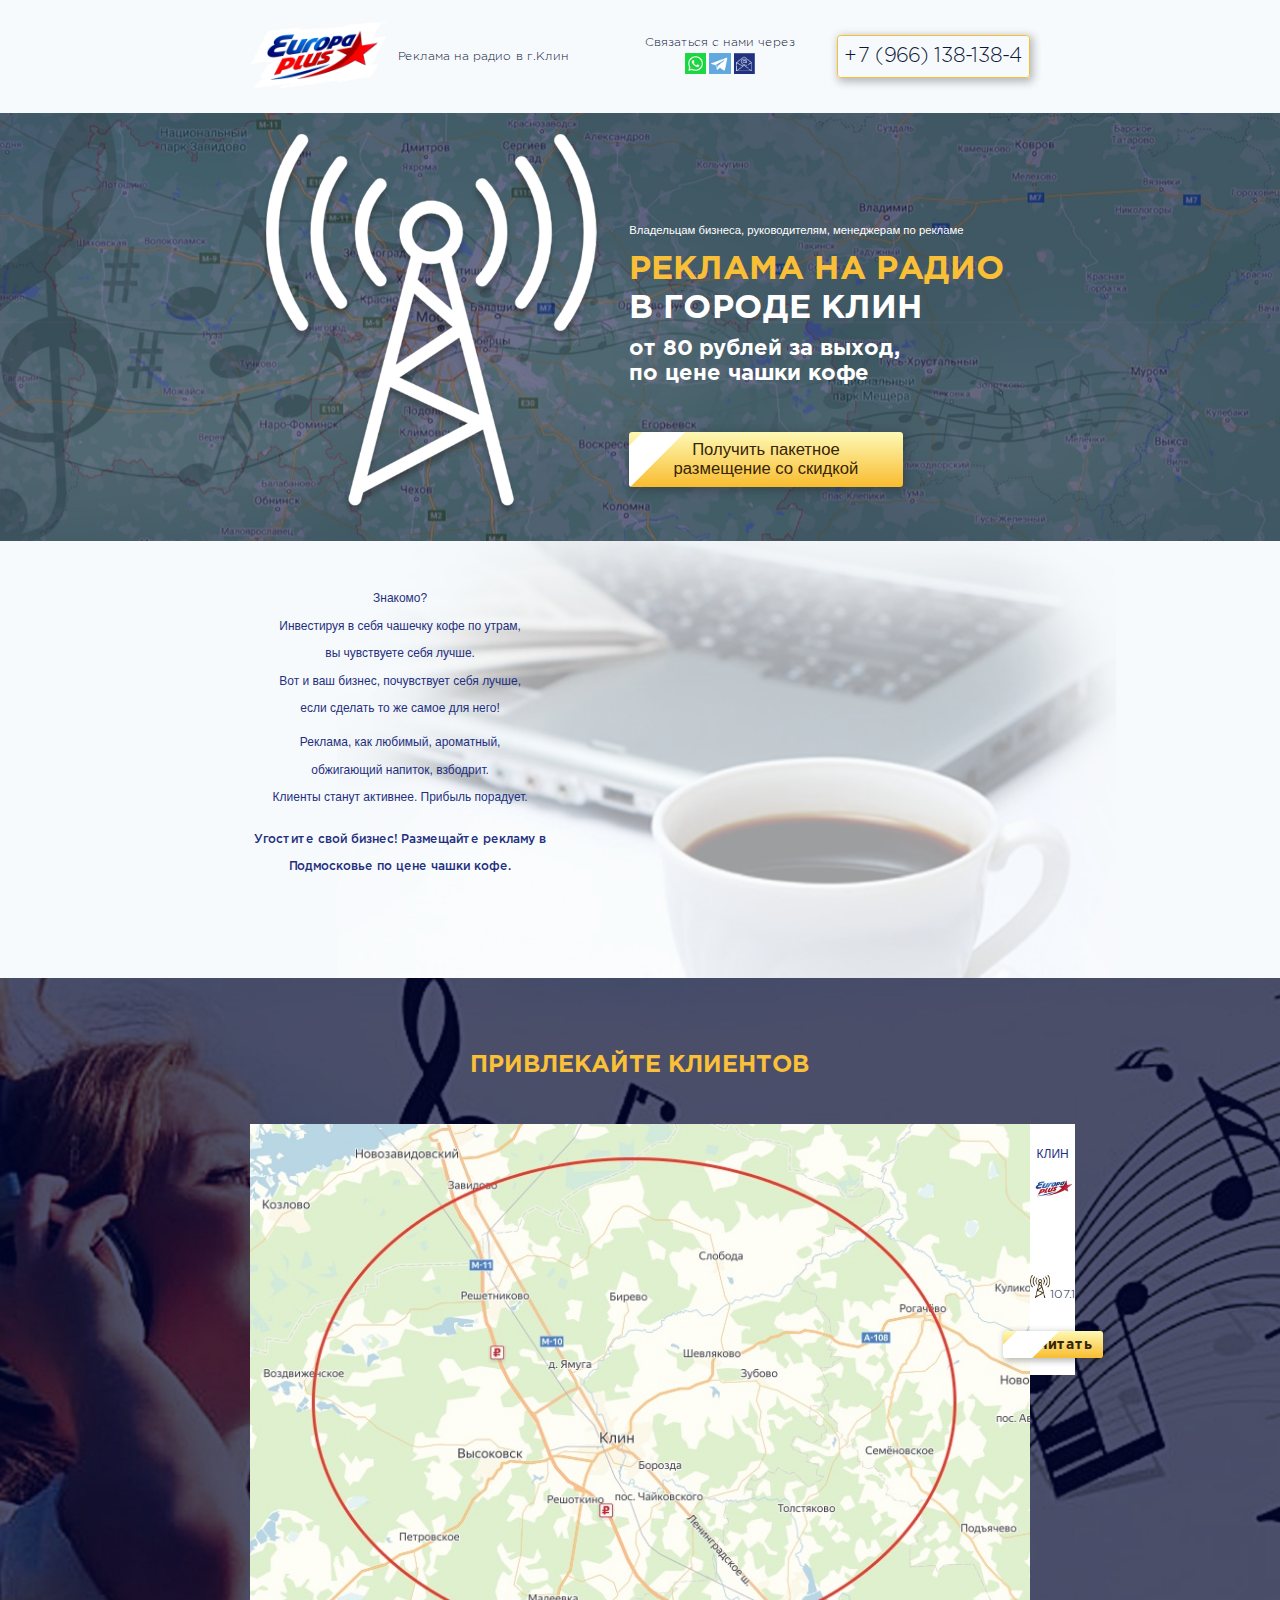
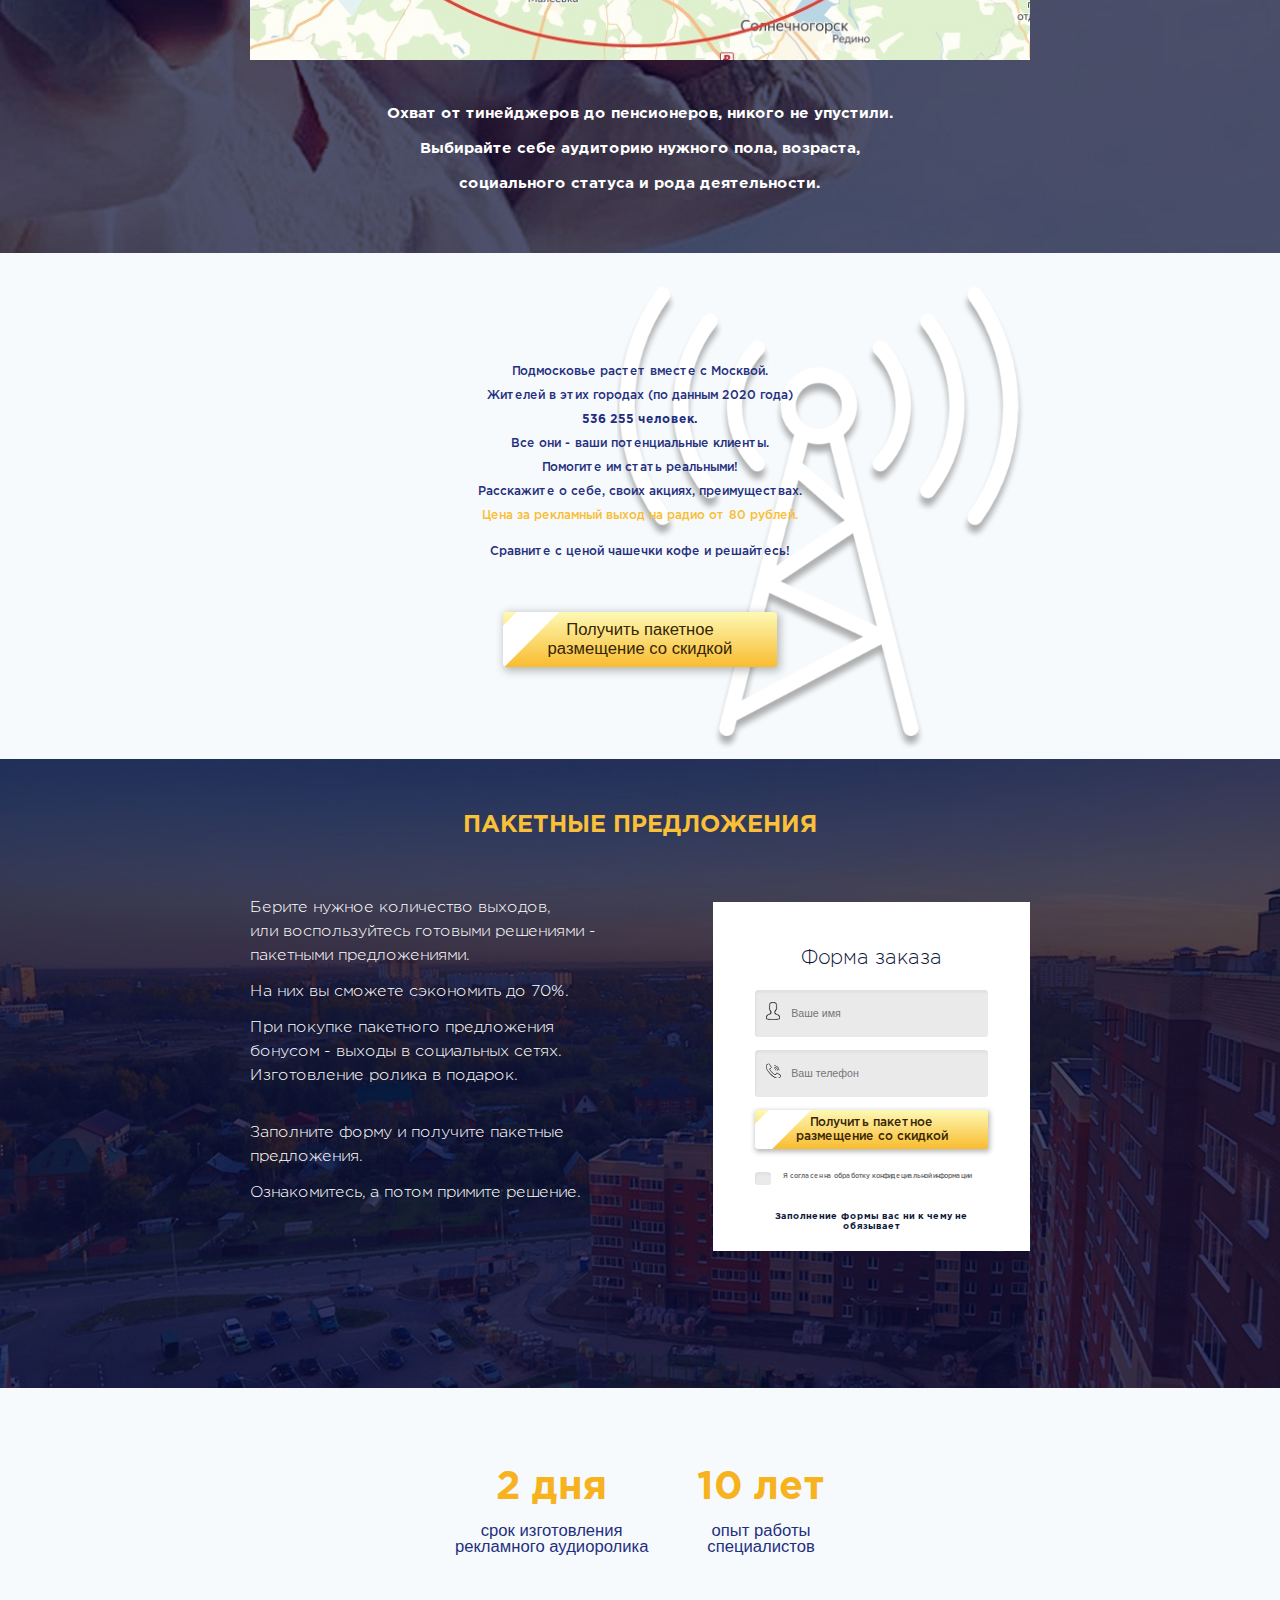
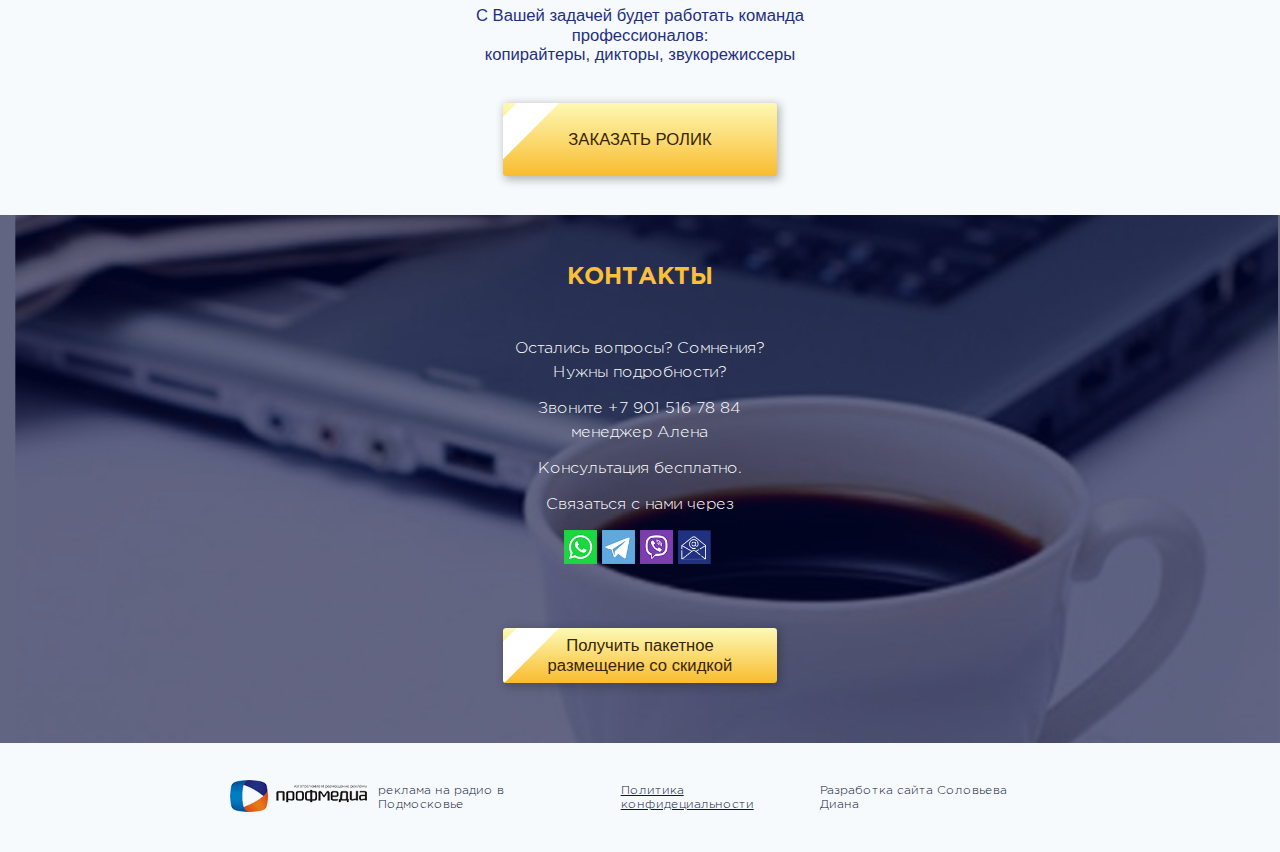
==== index.htm @ 9e35d75f "Da" ====
﻿<!doctype html>
<html lang="ru">
<head>
    <meta charset="UTF-8">
    <meta name="viewport" content="width=device-width, user-scalable=no, initial-scale=1.0, maximum-scale=1.0, minimum-scale=1.0">
    <meta http-equiv="X-UA-Compatible" content="ie=edge">
    <link rel="stylesheet" href="assets/site-files/css/style.css">
    <link rel="stylesheet" type="text/css" href="npm/slick-carousel@1.8.1/slick/slick.css">
    <link rel="shortcut icon" href="assets/site-files/img/favicon.f6464494.ico" type="image/x-icon">
    <title>Реклама на радио в г.Клин</title>
<link rel="stylesheet" href="assets/components/ajaxform/css/default.css" type="text/css">
</head>
<body>
<div class="popup popup-confid">
    <div class="overlay"></div>
    <div class="confid-wrapper">
        <img src="assets/site-files/img/radio-section/close.svg" alt="" class="confid-wrapper__close">
        <div class="header-text">
            ПОЛИТИКА КОНФИДЕНЦИАЛЬНОСТИ
        </div>
        <div class="text">
            Данная Политика конфиденциальности применима к данному Сайту. После просмотра данного Сайта обязательно прочитайте текст, содержащий политику конфиденциальности используемого сайта. В случае несогласия с данной Политикой конфиденциальности прекратите использование данного Сайта. Заполнив любую из форм и используя данный Сайт, Вы тем самым выражаете согласие с условиями изложенной ниже Политики конфиденциальности. Сайт охраняет конфиденциальность посетителей сайта. Персональная информация Для того чтобы оказывать вам услуги, отвечать на вопросы, выполнять ваши пожелания и требования требуется такая информация, как ваше имя и номер телефона. САЙТ может использовать указанную информацию для ответов на запросы, а также для связи с Вами по телефону с целью предоставления информации о предлагаемых САЙТ услугах и рекламных кампаниях. При поступлении от вас обращения в виде отправки любой заполненной на сайте формы САЙТ может потребоваться связаться с Вами для получения дополнительной информации, необходимой для вашего обслуживания и ответа на интересующие вопросы. САЙТ обязуется не передавать данную информацию третьим лицам без Вашего разрешения, за исключением информации, необходимой для выполнения вашего обслуживания. Со своей стороны, Вы предоставляете САЙТ право использовать любую сообщѐнную Вами информацию для выполнения указанных выше действий.
            <br><b>Безопасность</b><br>
            Передача персональных данных в любой форме (лично, по телефону или через Интернет) всегда связана с определенным риском, поскольку не существует абсолютно надежных (защищенных от злонамеренных посягательств) систем, однако САЙТ принимает необходимые адекватные меры для минимизации риска и предотвращения несанкционированного доступа, несанкционированного использования и искажения Ваших персональных данных. Несовершеннолетние САЙТ не принимает никакой информации от лиц моложе 18 лет без согласия их родителей или законных опекунов. Кроме того, лица моложе 18 лет не могут совершать каких-либо покупок или иных юридических действий на данном Сайте без согласия родителей или законных опекунов, если это не допускается законодательством Российской Федерации.
            <br><b>Модификация</b><br>
            САЙТ имеет право изменять данную Политику конфиденциальности, изменять и корректировать условия доступа или запрещать доступ к сайту, а также изменять его содержание в любое время без предварительного уведомления.
        </div>
    </div>
</div>
<div class="popup popup-form">
    <div class="overlay"></div>
    <form method="post" action="" class="form-wrap ajax_form">
    <img src="assets/site-files/img/radio-section/close.svg" alt="" class="form-wrap__close">
    <div class="form-wrap__head-text">
        Форма заказа
    </div>
    <div class="input">
        <div class="image">
            <img src="assets/site-files/img/offer-section/person.svg" alt="">
        </div>
        <input name="name" type="text" class="input__input" placeholder="Ваше имя">
    </div>
    <span class="error_name"></span>
    <div class="input">
        <div class="image image--mail">
            <img src="assets/site-files/img/offer-section/call_1.svg" alt="">
        </div>
        <input name="phone" type="number" class="input__input" placeholder="Ваш телефон">
    </div>
    <span class="error_email"></span>
    <button class="btn" onclick="ym(69522844,'reachGoal','predlogenie');return true">
        Получить пакетное <br>
        размещение со скидкой
    </button>
    <input type="hidden" name="checkbox[]">
    <label class="checkbox-wrap">
        <input name="checkbox[]" type="checkbox" class="checkbox-wrap__input">
        <div class="checkbox-wrap__text">Я согласен на обработку конфидециальной информации</div>
    </label>
    <span class="error_checkbox"></span>
    <div class="form-wrap__bottom-text">
        Заполнение формы вас ни к чему не обязывает
    </div>

	<input type="hidden" name="af_action" value="02fc0d3d1ce829c90c97851db1be88e6">
</form></div>
<header class="header">
    <div class="container">
        <div class="flex-wrap">
            <div class="logo-wrap">
                <img src="assets/site-files/img/header/EuropaPlus.png" alt="">
            </div>
            <div class="header__text">
                Реклама на радио в г.Клин
            </div>
            <div class="messengers">
                <div class="messengers__head-text">
                    Связаться с нами через
                </div>
                <div class="messengers-wrap">
                    <a href="send/index.htm" target="_blank" class="image">
                        <img src="assets/site-files/img/header/whatsapp.svg" alt="">
                    </a>
                    <a href="https://telegram.me/AlenkaGordeeva" target="_blank" class="image">
                        <img src="assets/site-files/img/header/telegram.svg" alt="">
                    </a>
                    <a href="viber://chat?number=%2B79015167884" target="_blank" class="image desktop-display-none">
                        <img src="assets/site-files/img/header/viber.svg" alt="">
                    </a>
                    <a href="mailto:alena1981tv@gmail.com" target="_blank" class="image">
                        <img src="assets/site-files/img/header/mail.png" alt="">
                    </a>
                </div>
            </div>
            <a href="tel:+7966)1381384" class="header__phone">
                +7 (966) 138-138-4
            </a>
        </div>
    </div>
</header>
<main>
    <section class="main-section">
        <div class="container">
            <div class="flex-wrap">
                <div class="first-col">
                    <div class="image">
                        <img src="assets/site-files/img/main-section/antenna.png" alt="">
                    </div>
                </div>
                <div class="second-col">
                    <div class="main-section__small-text">
                        Владельцам бизнеса, руководителям, менеджерам по рекламе
                    </div>
                    <div class="main-section__head-text">
                        <span class="main-section__head-text--yellow">РЕКЛАМА НА РАДИО</span>
                        В ГОРОДЕ КЛИН                    </div>
                    <div class="main-section__subhead-text">
                        от 80 рублей за выход, <br>
                        по цене чашки кофе
                    </div>
                    <a href="" class="btn open-popup" onclick="ym(69522844,'reachGoal','predlogenie');return true">
                        Получить пакетное <br>
                        размещение со скидкой
                    </a>
                </div>
            </div>

        </div>
    </section>
    <section class="coffee-section">
        <div class="container">
            <img src="assets/site-files/img/coffee-section/coffee-section-img.png" alt="" class="coffee-section__img mobile-display-none">
            <div class="text-paragraph">
                Знакомо? <br> <br>

                Инвестируя в себя чашечку кофе по утрам,<br> <br>

                вы чувствуете себя лучше.<br> <br>

                Вот и ваш бизнес, почувствует себя лучше,<br> <br>

                если сделать то же самое для него!
            </div>
            <div class="text-paragraph">
                Реклама, как любимый, ароматный,<br> <br>
                обжигающий напиток, взбодрит.<br> <br>
                Клиенты станут активнее. Прибыль порадует. <br> <br> <br>

                <div class="bold">
                    Угостите свой бизнес! <br class="desktop-display-none"> <br class="desktop-display-none"> Размещайте рекламу в
                    <br><br>
                    Подмосковье по цене чашки кофе.
                </div>
            </div>
        </div>
    </section>
    <section class="radio-section">
        <div class="container">
            <div class="header-text">
                <div class="header-text--yellow">Привлекайте клиентов</div>
             </div>
            <div class="radio-wrap">
                <img src="assets/site-files/img/radio-section/klin.jpg" alt="">
                    <div class="radio-item radio-item--two-items">
                        <div class="radio-item__zone">
                            <img src="assets/site-files/img/radio-section/close.svg" alt="" class="close">
                 
                        </div>
                        <div class="radio-item__head-text">
                            Клин
                        </div>
                        <div class="stantions-wrap">
                            <div class="image image--europa">
                                <img src="assets/site-files/img/radio-section/evropa-plus-radio.png" alt="">
                            </div>
                            <div class="antenn-wrap">
                                <div class="antenn">
                                    <img src="assets/site-files/img/radio-section/antenna.png" alt="">
                                </div>
                                <div class="antenn-wrap__head-text">
                                    107.1
                                </div>
                            </div>
                        </div>
                        <a href="" class="btn open-popup" onclick="ym(69522844,'reachGoal','poschitat');return true">
                            посчитать
                        </a>
                    </div>
                            </div>
            <div class="radio-section__bottom-text">
                Охват от тинейджеров до пенсионеров, никого не упустили. <br> <br>

                Выбирайте себе аудиторию нужного пола, возраста, <br> <br>

                социального статуса и рода деятельности.
            </div>
        </div>
    </section>
    <section class="under-moscow-section">
        <div class="container">
            <img src="assets/site-files/img/main-section/antenna.png" alt="" class="under-moscow-section-img mobile-display-none">
            <div class="under-moscow-section-text">
                Подмосковье растет вместе с Москвой. <br> <br>

                Жителей в этих городах (по данным 2020 года) <br> <br>

                <span class="bold">536 255 человек.</span> <br> <br>

                <span class="uppercase">Все они - ваши потенциальные клиенты.</span> <br> <br>

                Помогите им стать реальными! <br> <br>

                Расскажите о себе, своих акциях, преимуществах. <br> <br>

                <span class="under-moscow-section-text--yellow">Цена за рекламный выход на радио от 80 рублей.</span> <br> <br> <br>


                Сравните с ценой чашечки кофе и решайтесь!
            </div>
            <a href="" class="btn open-popup" onclick="ym(69522844,'reachGoal','predlogenie');return true">
                Получить пакетное <br>
                размещение со скидкой
            </a>
        </div>
    </section>
    <section class="offer-section">
        <div class="container">
            <div class="header-text">
                <span class="header-text--yellow">ПАКЕТНЫЕ ПРЕДЛОЖЕНИЯ</span>
            </div>
            <div class="flex-wrap">
                <div class="first-col">
                    <div class="text-paragraph">
                        Берите нужное количество выходов, <br> <br>

                        или воспользуйтесь готовыми решениями - <br> <br>

                        <span class="text-paragraph--uppercase">пакетными предложениями.</span> <br> <br> <br>


                        На них вы сможете сэкономить до 70%. <br> <br> <br>


                        При покупке пакетного предложения <br> <br>

                        <span class="text-paragraph--yellow">
                            бонусом - выходы в социальных сетях. <br> <br>

                            Изготовление ролика в подарок.
                        </span>

                    </div>
                    <div class="text-paragraph mobile-display-none">
                        Заполните форму и получите пакетные <br> <br>
                        предложения. <br> <br> <br>

                        Ознакомитесь, а потом примите решение.
                    </div>
                </div>
                <div class="second-col">
                    <form method="post" action="" class="form-wrap ajax_form">
    <img src="assets/site-files/img/radio-section/close.svg" alt="" class="form-wrap__close">
    <div class="form-wrap__head-text">
        Форма заказа
    </div>
    <div class="input">
        <div class="image">
            <img src="assets/site-files/img/offer-section/person.svg" alt="">
        </div>
        <input name="name" type="text" class="input__input" placeholder="Ваше имя">
    </div>
    <span class="error_name"></span>
    <div class="input">
        <div class="image image--mail">
            <img src="assets/site-files/img/offer-section/call_1.svg" alt="">
        </div>
        <input name="phone" type="number" class="input__input" placeholder="Ваш телефон">
    </div>
    <span class="error_email"></span>
    <button class="btn" onclick="ym(69522844,'reachGoal','predlogenie');return true">
        Получить пакетное <br>
        размещение со скидкой
    </button>
    <input type="hidden" name="checkbox[]">
    <label class="checkbox-wrap">
        <input name="checkbox[]" type="checkbox" class="checkbox-wrap__input">
        <div class="checkbox-wrap__text">Я согласен на обработку конфидециальной информации</div>
    </label>
    <span class="error_checkbox"></span>
    <div class="form-wrap__bottom-text">
        Заполнение формы вас ни к чему не обязывает
    </div>

	<input type="hidden" name="af_action" value="02fc0d3d1ce829c90c97851db1be88e6">
</form>                </div>
                <div class="offer-section-big-text desktop-display-none">
                    Заполните форму <br>
                    и получите пакетные <br>
                    предложения. <br> <br>

                    Ознакомитесь, а потом <br>
                    примите решение.

                </div>
            </div>
        </div>
    </section>
    <section class="benefits-section">
        <img src="img/benefits-section/benefits-notes.png" alt="" class="mobile-display-none benefits-section__img">
        <div class="container">
            <div class="benefits-wrap">
                <div class="benefits-item">
                    <div class="benefits-item__head-text">2 дня</div>
                    <div class="benefits-item__subhead-text">срок изготовления <br>  рекламного аудиоролика</div>
                </div>
                <div class="benefits-item">
                    <div class="benefits-item__head-text">10 лет</div>
                    <div class="benefits-item__subhead-text">опыт работы <br> специалистов</div>
                </div>
            </div>
            <div class="text-paragraph">С Вашей задачей будет работать команда <br> профессионалов: <br> копирайтеры, дикторы, звукорежиссеры</div>
            <a href="" class="btn open-popup">Заказать ролик</a>
        </div>
    </section>
    <section class="contacts-section">
        <div class="container">
            <div class="header-text">
                <span class="header-text--yellow">
                    КОНТАКТЫ
                </span>
            </div>
            <div class="text-paragraph">
                Остались вопросы? <br class="desktop-display-none"> <br class="desktop-display-none"> Сомнения? <br> <br>

                Нужны подробности? <br> <br> <br>


                Звоните <a href="tel:+79015167884"> +7 901 516 78 84</a> <br> <br>

                менеджер Алена <br> <br> <br>


                <span class="text-paragraph--yellow">Консультация бесплатно.</span> <br> <br> <br>


                Связаться с нами через
            </div>
            <div class="messengers-wrap">
                <a href="send/index.htm" target="_blank" class="image">
                    <img src="assets/site-files/img/header/whatsapp.svg" alt="">
                </a>
                <a href="https://telegram.me/AlenkaGordeeva" target="_blank" class="image">
                    <img src="assets/site-files/img/header/telegram.svg" alt="">
                </a>
                <a href="viber://chat?number=%2B79015167884" target="_blank" class="image">
                    <img src="assets/site-files/img/header/viber.svg" alt="">
                </a>
                <a href="mailto:alena1981tv@gmail.com" class="image">
                    <img src="assets/site-files/img/header/mail.png" alt="">
                </a>
            </div>
            <a href="" class="btn open-popup" onclick="ym(69522844,'reachGoal','predlogenie');return true">
                Получить пакетное <br>
                размещение со скидкой
            </a>
        </div>
    </section>
</main>
<footer class="footer">
    <div class="container">
        <div class="flex-wrap">
            <div class="logo-wrap">
                <img src="assets/site-files/img/header/profmedia-logo.svg" alt="">
            </div>
            <div class="header__text">
                реклама на радио в Подмосковье
            </div>
            <a href="" class="confid-text">
                Политика конфидециальности
            </a>
            <div class="developedby">
                Разработка сайта <a href="https://vk.com/diana.solovyeva">Соловьева Диана</a>
            </div>
        </div>
    </div>
</footer>

<script src="jquery-3.5.1.min.js" integrity="sha256-9/aliU8dGd2tb6OSsuzixeV4y/faTqgFtohetphbbj0=" crossorigin="anonymous"></script>
<script type="text/javascript" src="npm/slick-carousel@1.8.1/slick/slick.min.js"></script>
<script src="assets/site-files/js/script.js"></script>
<script type="text/javascript" src="assets/components/ajaxform/js/default.js"></script>
<script type="text/javascript">AjaxForm.initialize({"assetsUrl":"\/assets\/components\/ajaxform\/","actionUrl":"\/assets\/components\/ajaxform\/action.php","closeMessage":"\u0437\u0430\u043a\u0440\u044b\u0442\u044c \u0432\u0441\u0435","formSelector":"form.ajax_form","pageId":1});</script>
</body>
</html>
---- assets/components/ajaxform/css/default.css ----
@import url('lib/jquery.jgrowl.min.css');
.af-message-success { background-color: green !important; }
.af-message-error { background-color: brown !important; }
.af-message-info { background-color: black !important; }
.ajax_form.af_example {
    width: 100%;
}
.ajax_form.af_example .controls input,
.ajax_form.af_example .controls textarea {
    width: 100%;
}
.ajax_form .error {
    color: brown;
}
@media screen and (min-width: 320px) {
    .ajax_form.af_example .controls button[type="submit"] {
        float: right;
    }
}
@media screen and (max-width: 320px) {
    .ajax_form.af_example .controls button {
        width: 100%;
        margin-top: 5px;
    }
}
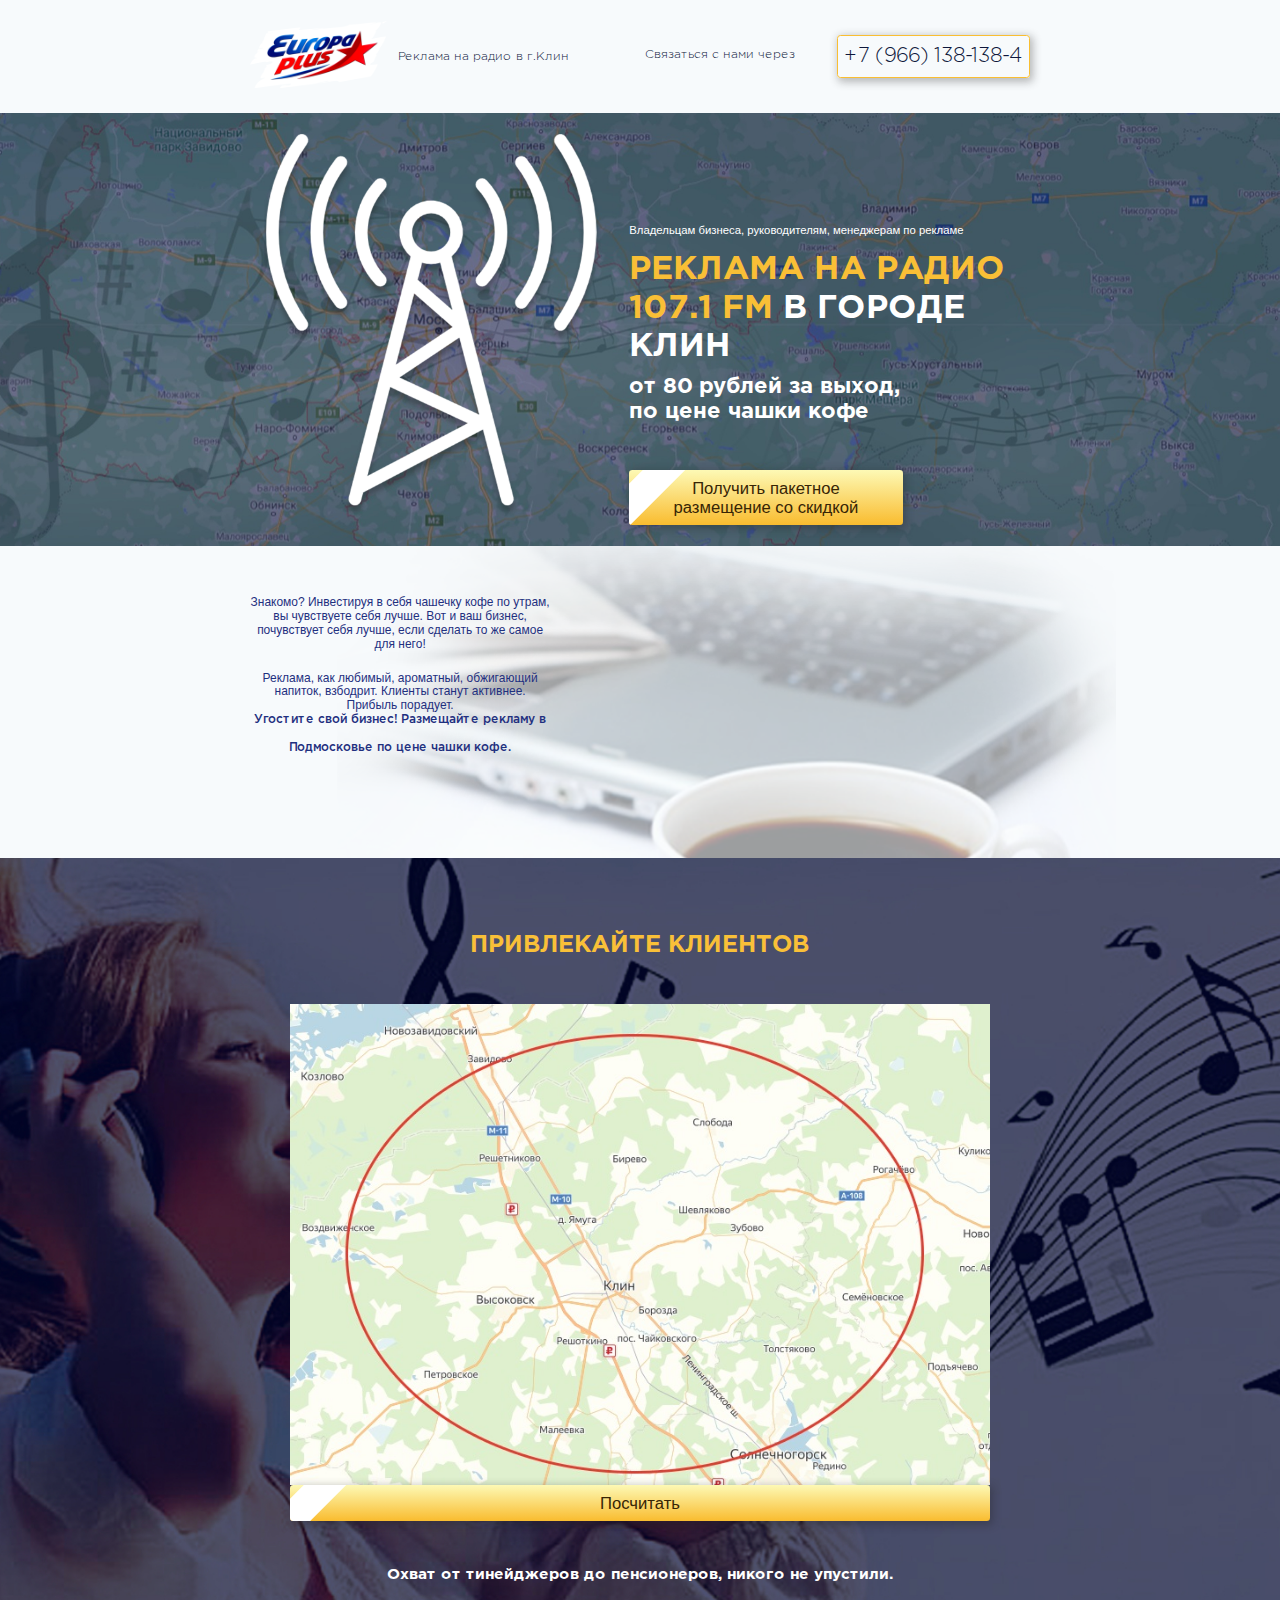
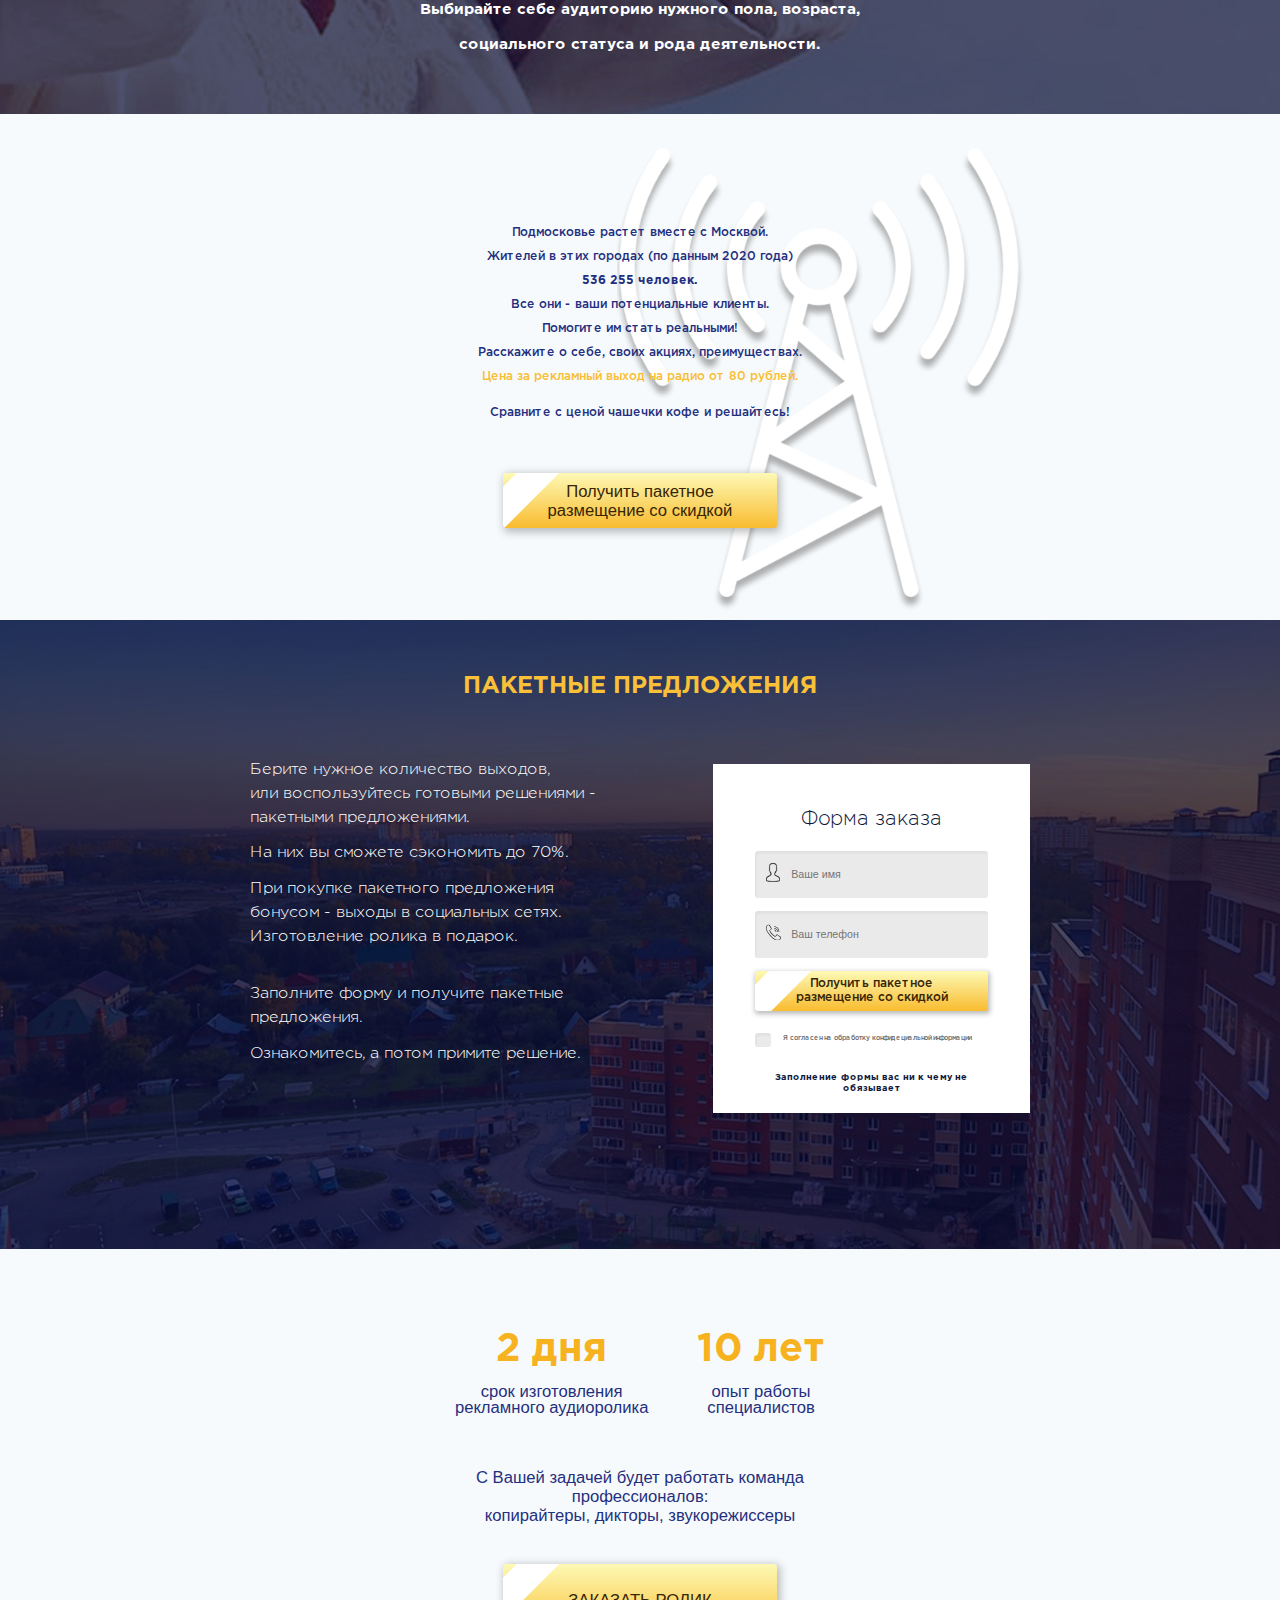
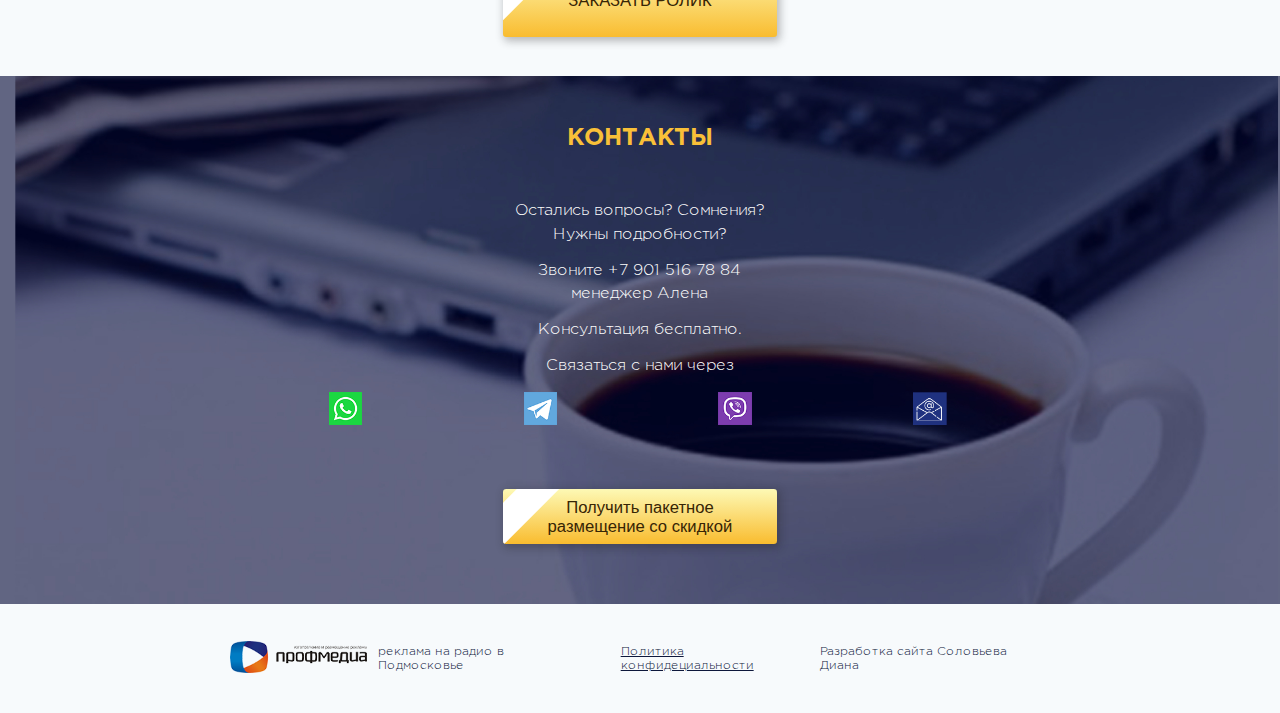
==== commit 33249f30: "вф2" ====
--- a/index.htm
+++ b/index.htm
@@ -1,10 +1,11 @@
 ﻿<!doctype html>
 <html lang="ru">
 <head>
+    <script src="https://kit.fontawesome.com/ebdeca1c69.js" crossorigin="anonymous"></script>
     <meta charset="UTF-8">
     <meta name="viewport" content="width=device-width, user-scalable=no, initial-scale=1.0, maximum-scale=1.0, minimum-scale=1.0">
     <meta http-equiv="X-UA-Compatible" content="ie=edge">
-    <link rel="stylesheet" href="assets/site-files/css/style.css">
+    <link rel="stylesheet" href="assets/site-files/css/style.css?ver=1">
     <link rel="stylesheet" type="text/css" href="npm/slick-carousel@1.8.1/slick/slick.css">
     <link rel="shortcut icon" href="assets/site-files/img/favicon.f6464494.ico" type="image/x-icon">
     <title>Реклама на радио в г.Клин</title>
@@ -73,22 +74,24 @@
             <div class="header__text">
                 Реклама на радио в г.Клин
             </div>
+            
             <div class="messengers">
                 <div class="messengers__head-text">
                     Связаться с нами через
                 </div>
                 <div class="messengers-wrap">
                     <a href="send/index.htm" target="_blank" class="image">
-                        <img src="assets/site-files/img/header/whatsapp.svg" alt="">
+                        <i style="color:#1BD741; font-size:36px;" class="fab fa-whatsapp"></i>    
                     </a>
                     <a href="https://telegram.me/AlenkaGordeeva" target="_blank" class="image">
-                        <img src="assets/site-files/img/header/telegram.svg" alt="">
+                        <i style="color:#61A8DE; font-size:36px" class="fab fa-telegram"></i>
                     </a>
                     <a href="viber://chat?number=%2B79015167884" target="_blank" class="image desktop-display-none">
-                        <img src="assets/site-files/img/header/viber.svg" alt="">
+                        <i style="color:#7D3DAF;font-size: 36px;" class="fab fa-viber"></i>
                     </a>
                     <a href="mailto:alena1981tv@gmail.com" target="_blank" class="image">
-                        <img src="assets/site-files/img/header/mail.png" alt="">
+                        <i style="font-size:36px;"class="fas fa-at"></i>
+
                     </a>
                 </div>
             </div>
@@ -112,8 +115,8 @@
                         Владельцам бизнеса, руководителям, менеджерам по рекламе
                     </div>
                     <div class="main-section__head-text">
-                        <span class="main-section__head-text--yellow">РЕКЛАМА НА РАДИО</span>
-                        В ГОРОДЕ КЛИН                    </div>
+                        <span class="main-section__head-text--yellow">РЕКЛАМА НА РАДИО 107.1 FM</span>
+                        В ГОРОДЕ КЛИН</div>
                     <div class="main-section__subhead-text">
                         от 80 рублей за выход, <br>
                         по цене чашки кофе
@@ -131,20 +134,20 @@
         <div class="container">
             <img src="assets/site-files/img/coffee-section/coffee-section-img.png" alt="" class="coffee-section__img mobile-display-none">
             <div class="text-paragraph">
-                Знакомо? <br> <br>
-
-                Инвестируя в себя чашечку кофе по утрам,<br> <br>
-
-                вы чувствуете себя лучше.<br> <br>
-
-                Вот и ваш бизнес, почувствует себя лучше,<br> <br>
+                Знакомо?
+
+                Инвестируя в себя чашечку кофе по утрам,
+
+                вы чувствуете себя лучше.
+
+                Вот и ваш бизнес, почувствует себя лучше,
 
                 если сделать то же самое для него!
             </div>
             <div class="text-paragraph">
-                Реклама, как любимый, ароматный,<br> <br>
-                обжигающий напиток, взбодрит.<br> <br>
-                Клиенты станут активнее. Прибыль порадует. <br> <br> <br>
+                Реклама, как любимый, ароматный,
+                обжигающий напиток, взбодрит.
+                Клиенты станут активнее. Прибыль порадует.
 
                 <div class="bold">
                     Угостите свой бизнес! <br class="desktop-display-none"> <br class="desktop-display-none"> Размещайте рекламу в
@@ -158,13 +161,15 @@
         <div class="container">
             <div class="header-text">
                 <div class="header-text--yellow">Привлекайте клиентов</div>
+              
              </div>
             <div class="radio-wrap">
                 <img src="assets/site-files/img/radio-section/klin.jpg" alt="">
+                <a href="" class="btn open-popup">Посчитать</a>
                     <div class="radio-item radio-item--two-items">
                         <div class="radio-item__zone">
                             <img src="assets/site-files/img/radio-section/close.svg" alt="" class="close">
-                 
+                       
                         </div>
                         <div class="radio-item__head-text">
                             Клин
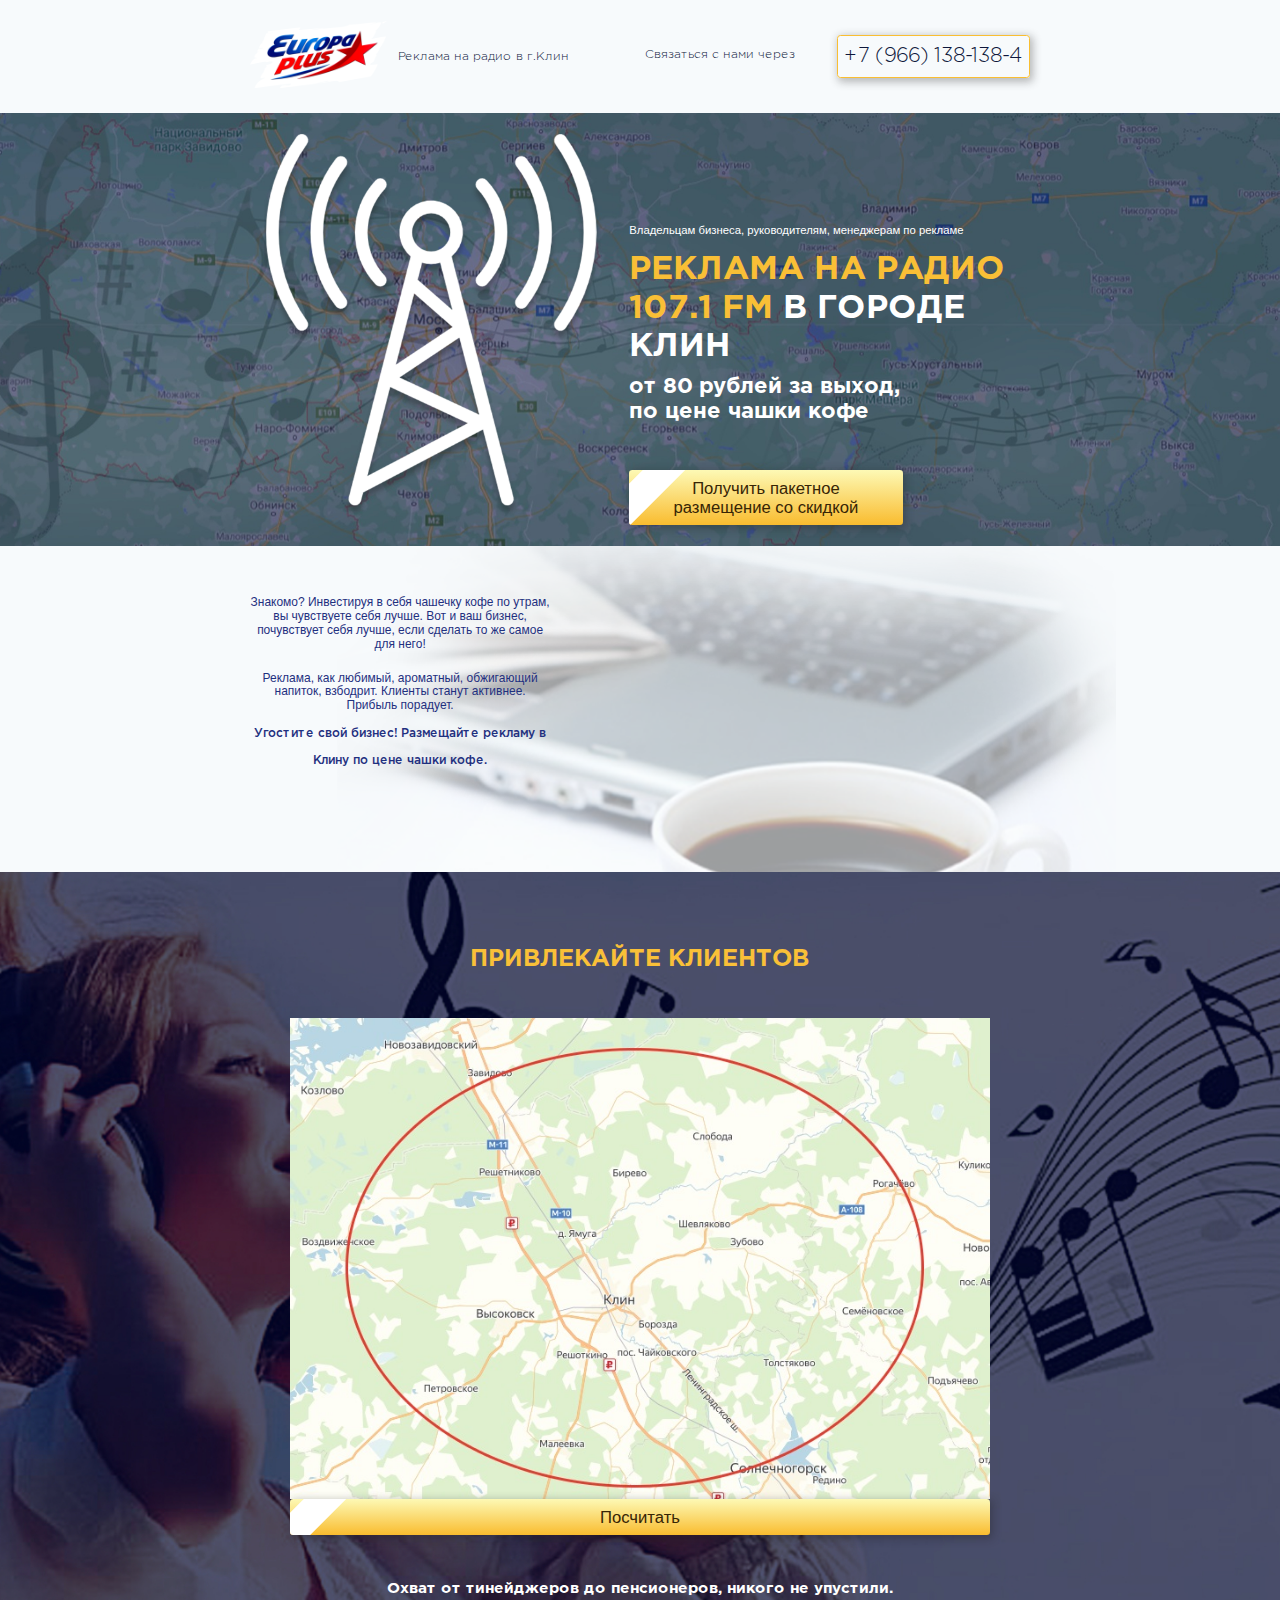
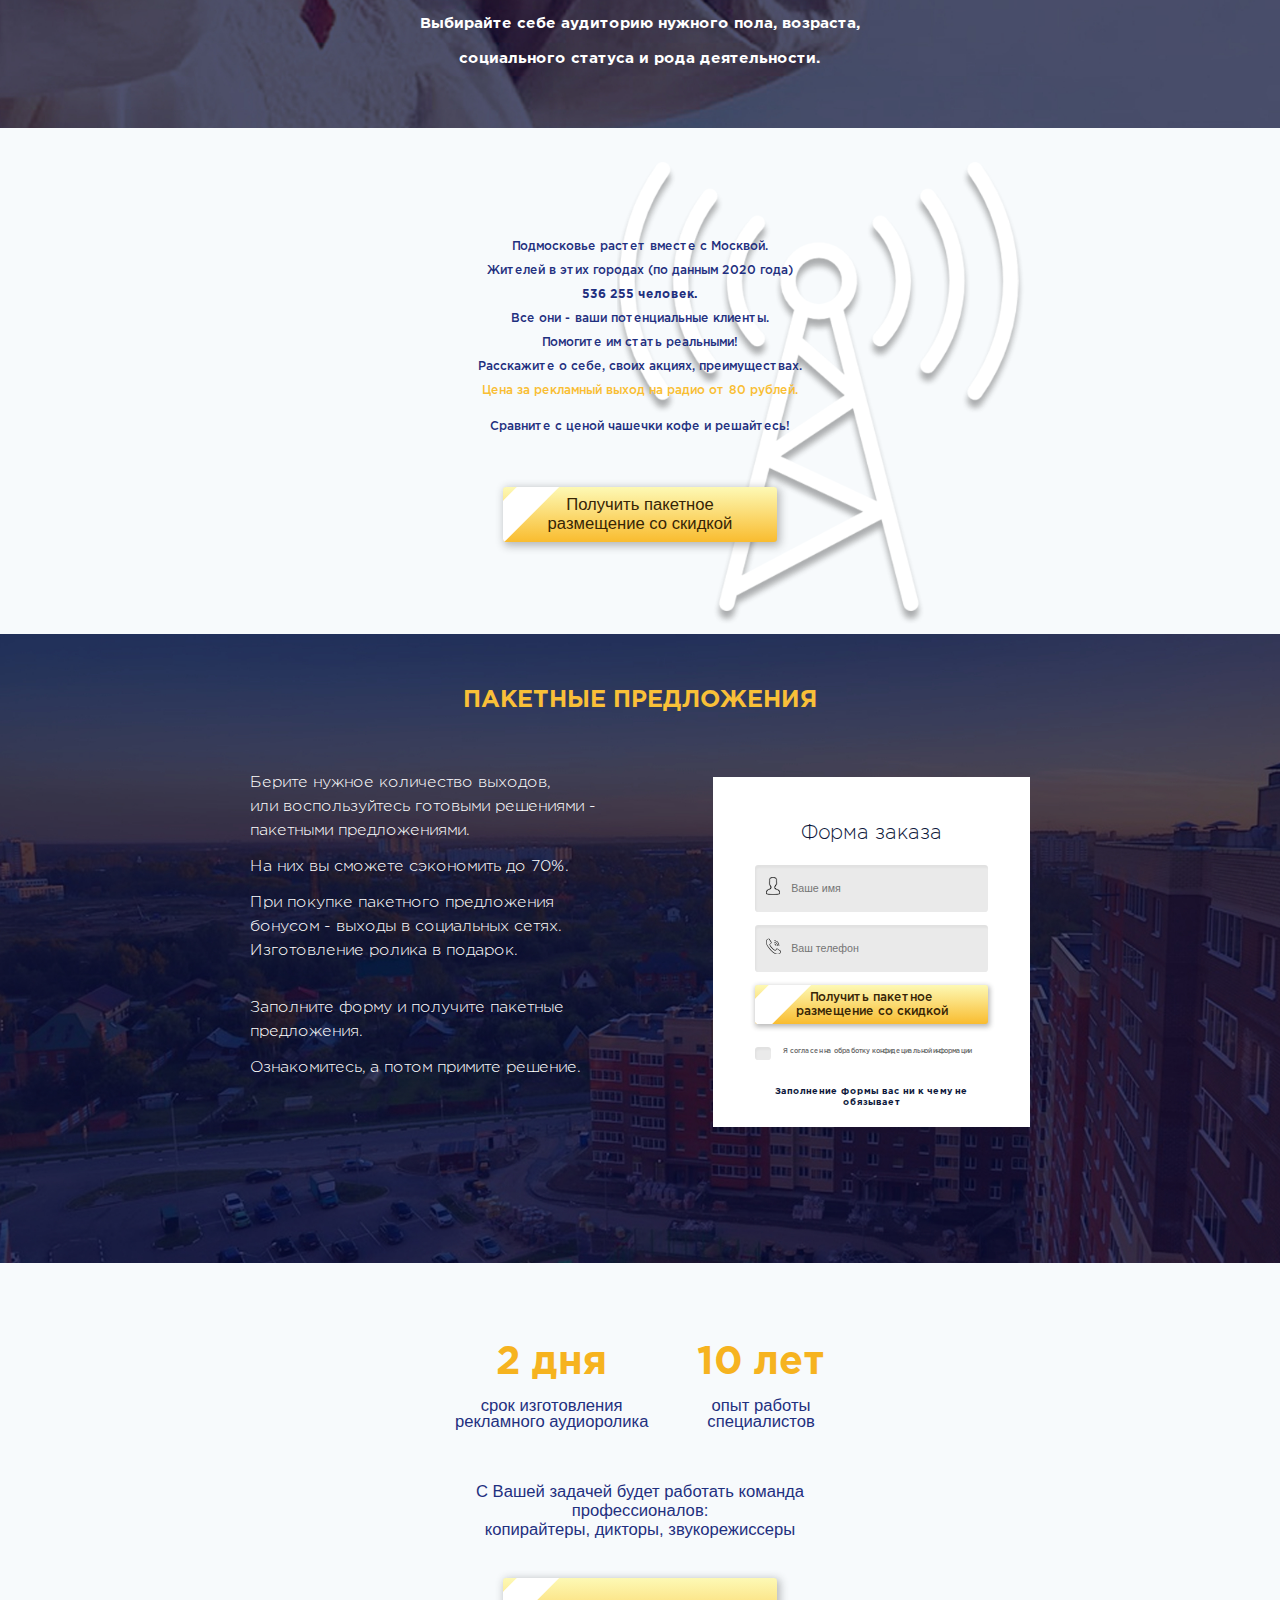
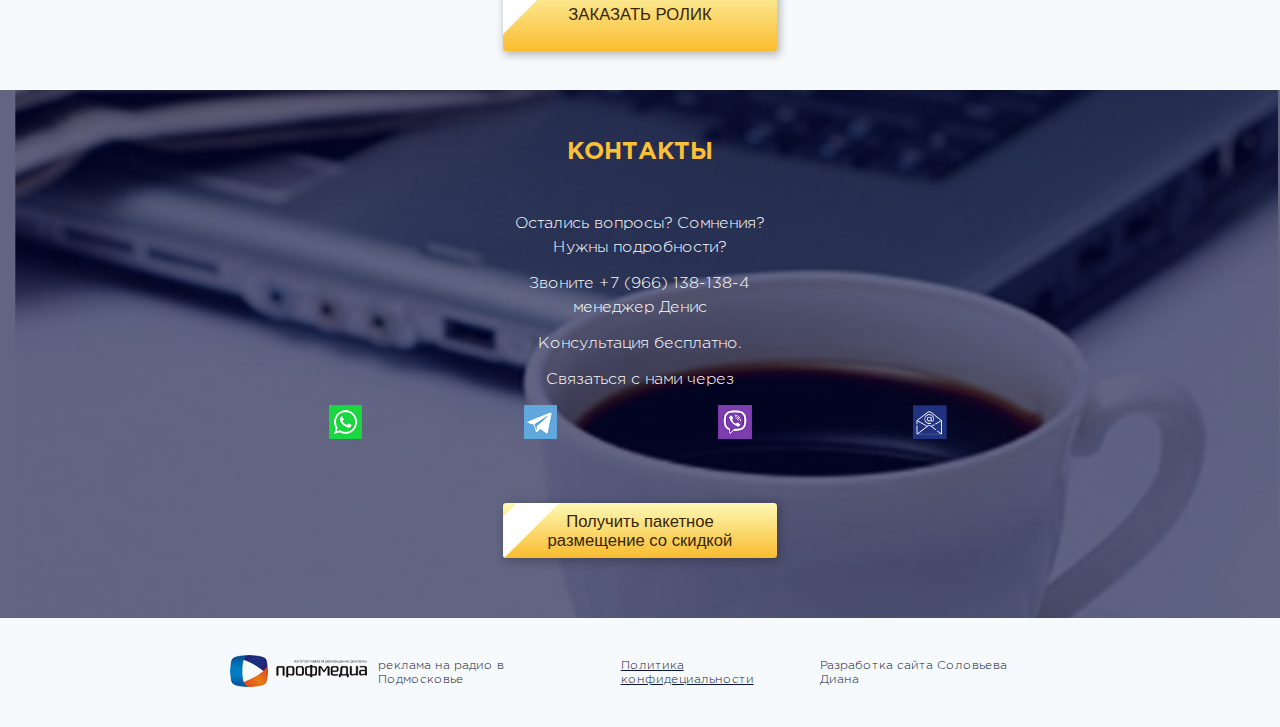
==== commit 1d6a6ea8: "в3" ====
--- a/index.htm
+++ b/index.htm
@@ -148,11 +148,12 @@
                 Реклама, как любимый, ароматный,
                 обжигающий напиток, взбодрит.
                 Клиенты станут активнее. Прибыль порадует.
-
+                    <br>
+                    <br>
                 <div class="bold">
                     Угостите свой бизнес! <br class="desktop-display-none"> <br class="desktop-display-none"> Размещайте рекламу в
                     <br><br>
-                    Подмосковье по цене чашки кофе.
+                    Клину по цене чашки кофе.
                 </div>
             </div>
         </div>
@@ -340,9 +341,9 @@
                 Нужны подробности? <br> <br> <br>
 
 
-                Звоните <a href="tel:+79015167884"> +7 901 516 78 84</a> <br> <br>
-
-                менеджер Алена <br> <br> <br>
+                Звоните <a href="tel:+7966138-138-4"> +7 (966) 138-138-4</a> <br> <br>
+
+                менеджер Денис <br> <br> <br>
 
 
                 <span class="text-paragraph--yellow">Консультация бесплатно.</span> <br> <br> <br>
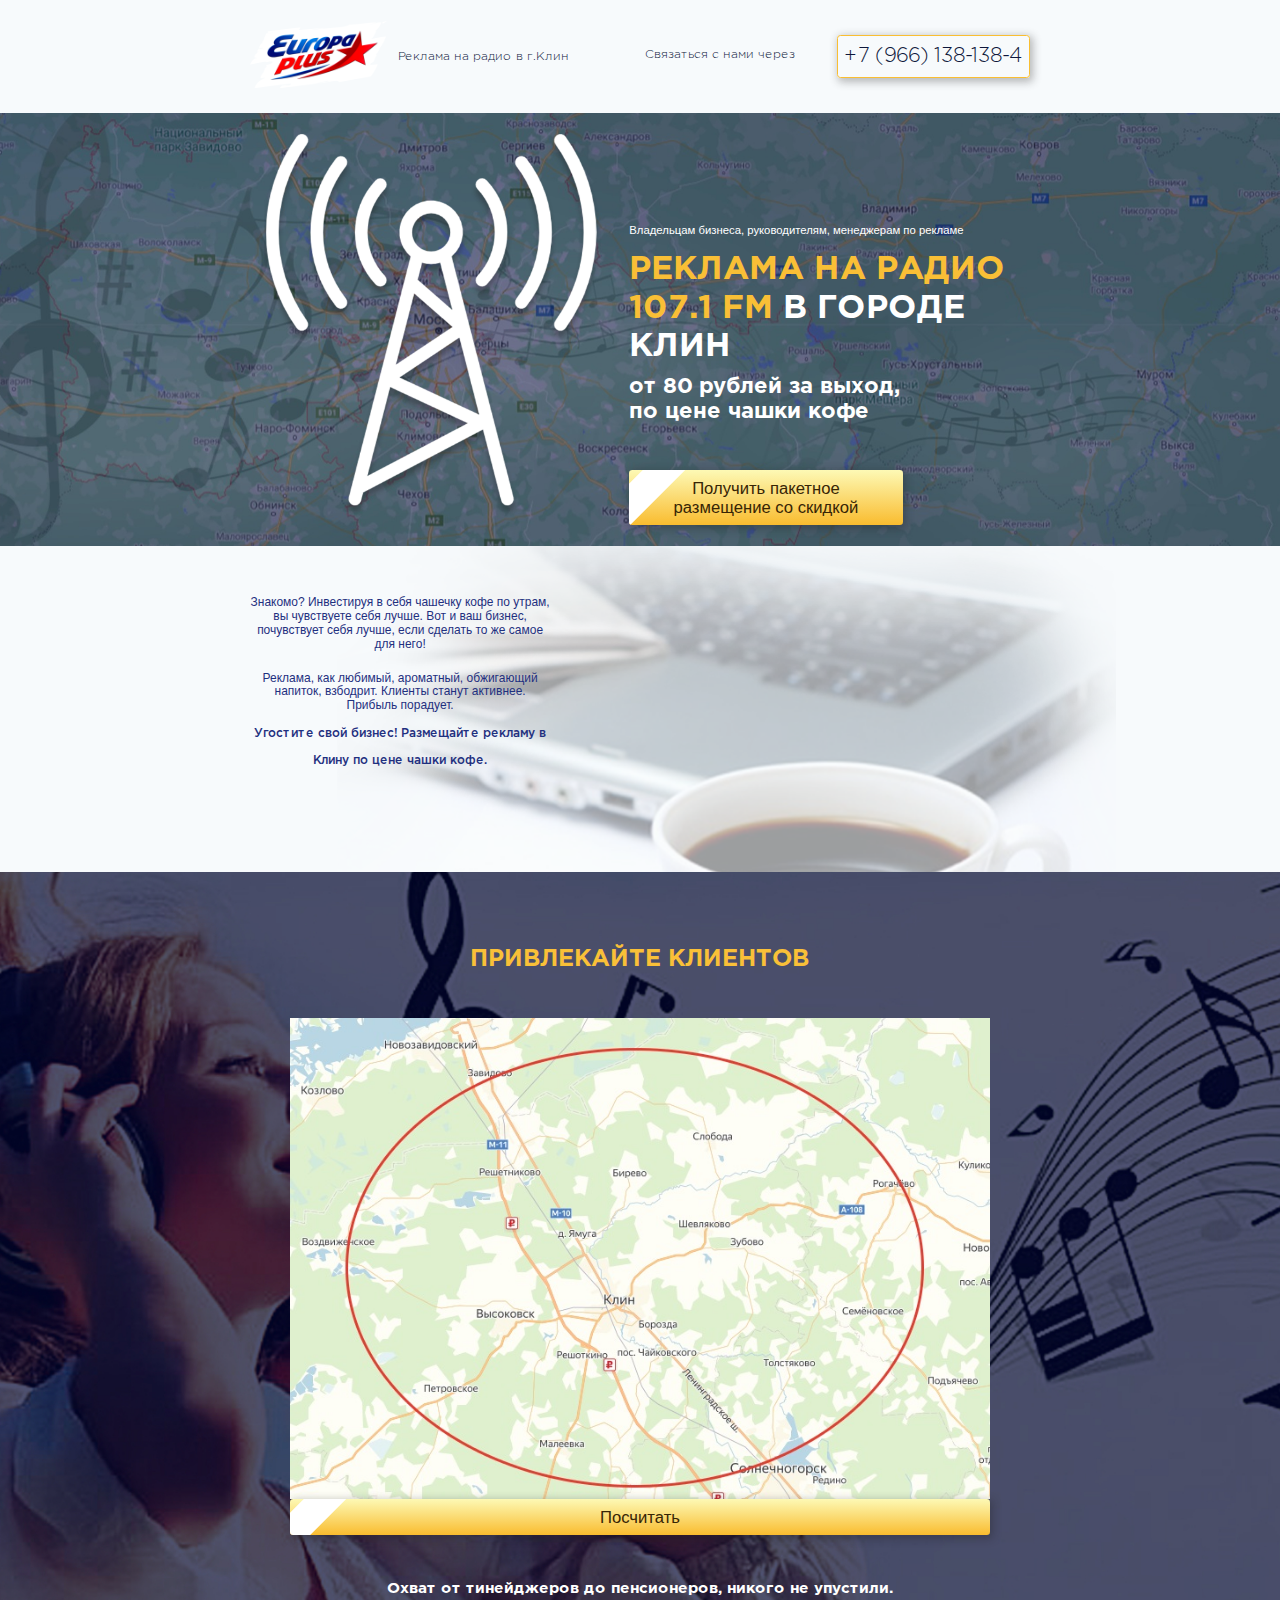
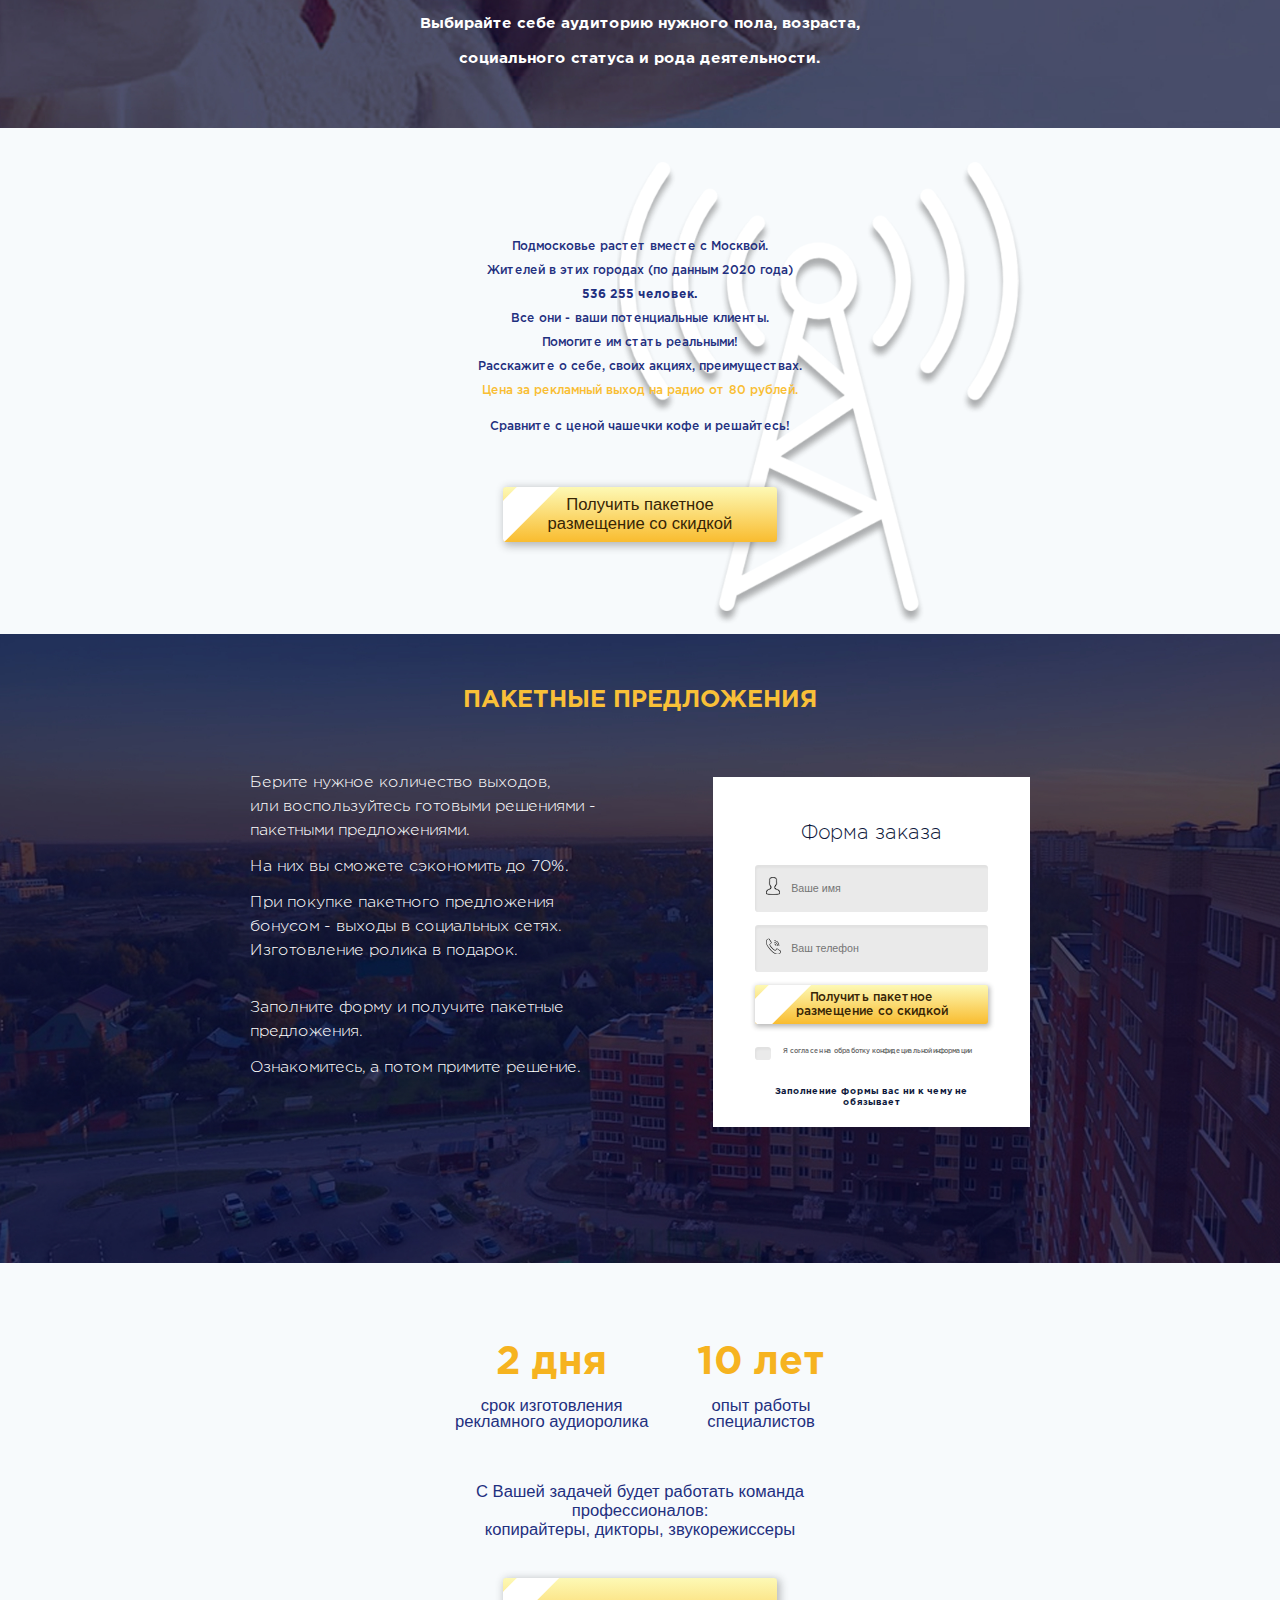
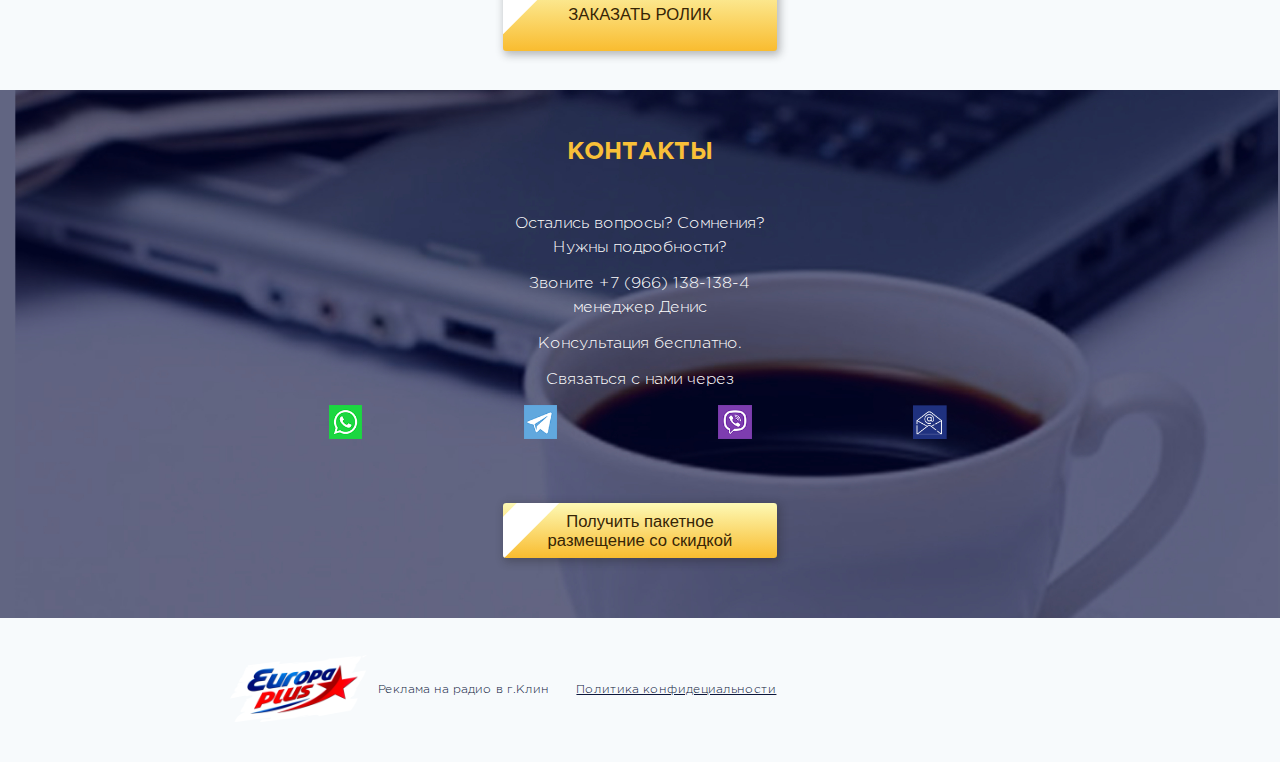
==== commit c53ab805: "в4" ====
--- a/index.htm
+++ b/index.htm
@@ -376,17 +376,14 @@
     <div class="container">
         <div class="flex-wrap">
             <div class="logo-wrap">
-                <img src="assets/site-files/img/header/profmedia-logo.svg" alt="">
+                <img src="assets/site-files/img/header/EuropaPlus.png" alt="">
             </div>
             <div class="header__text">
-                реклама на радио в Подмосковье
+                Реклама на радио в г.Клин
             </div>
             <a href="" class="confid-text">
                 Политика конфидециальности
             </a>
-            <div class="developedby">
-                Разработка сайта <a href="https://vk.com/diana.solovyeva">Соловьева Диана</a>
-            </div>
         </div>
     </div>
 </footer>
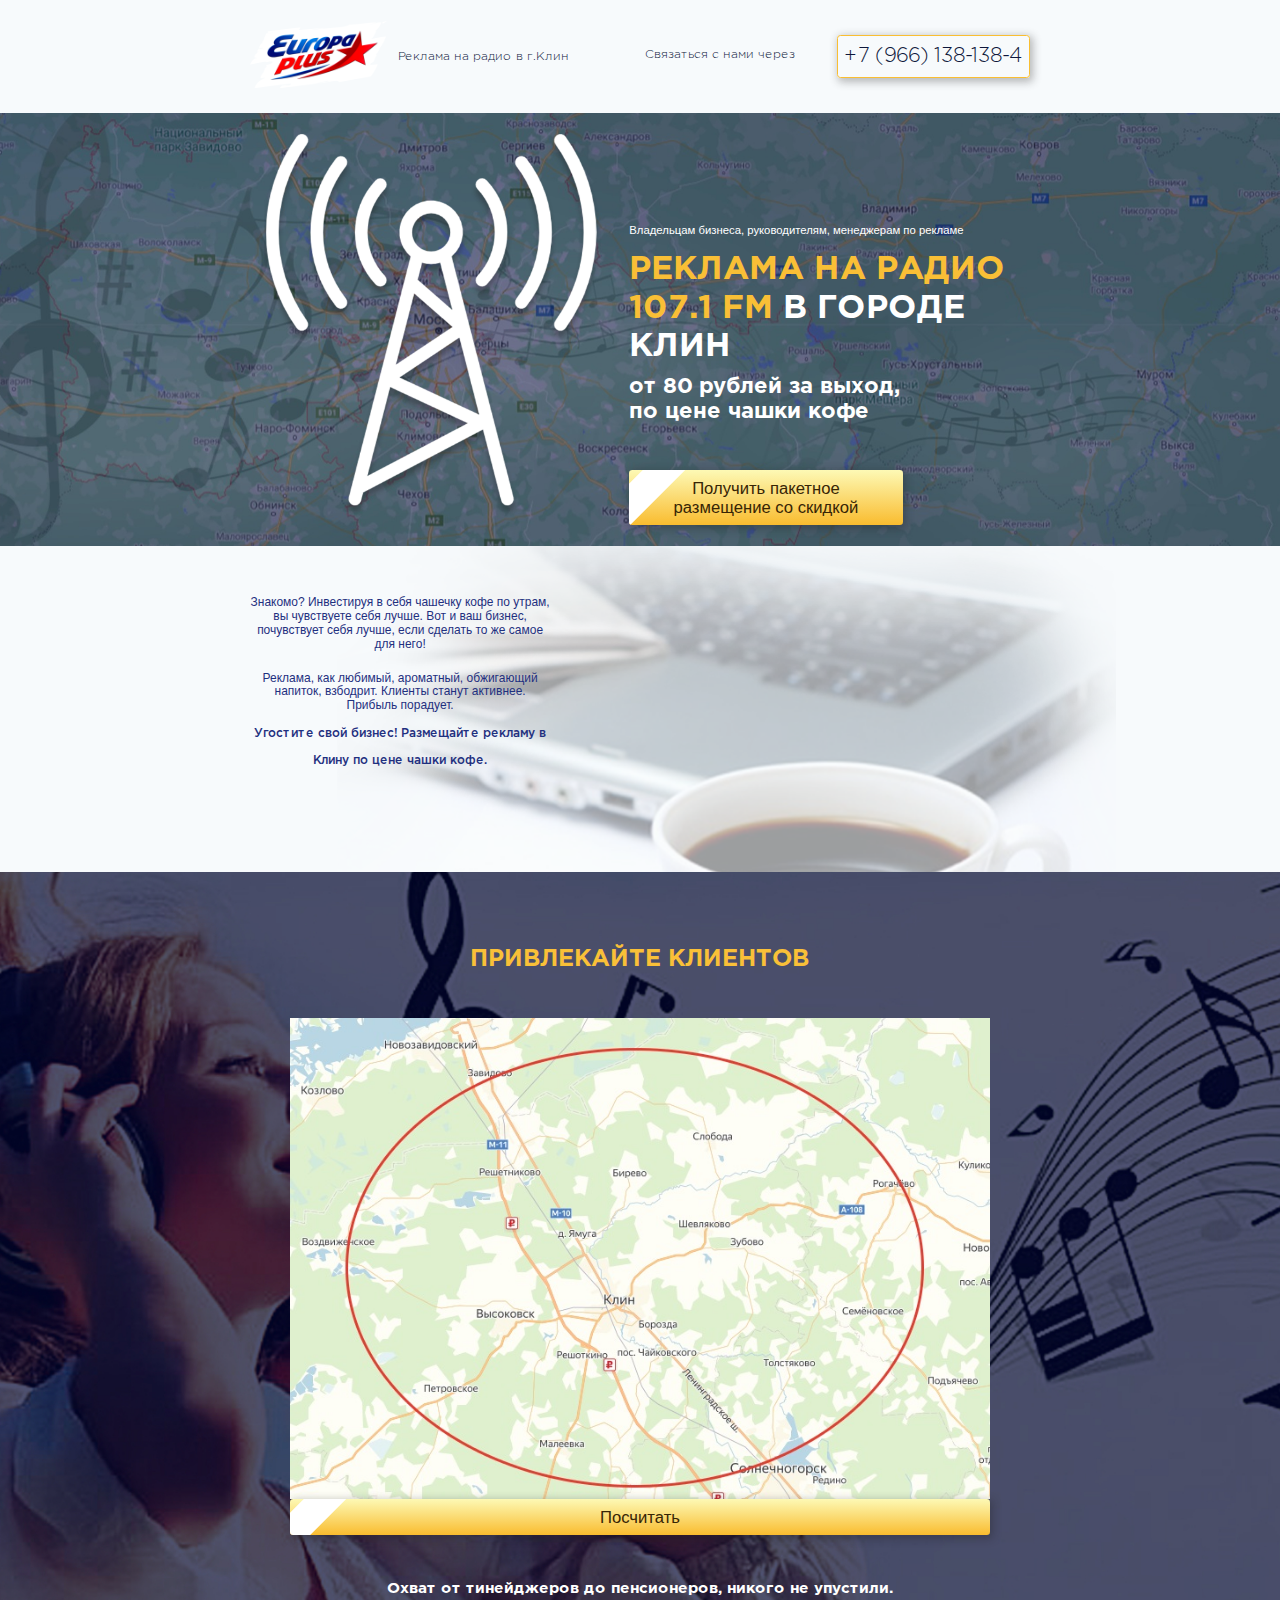
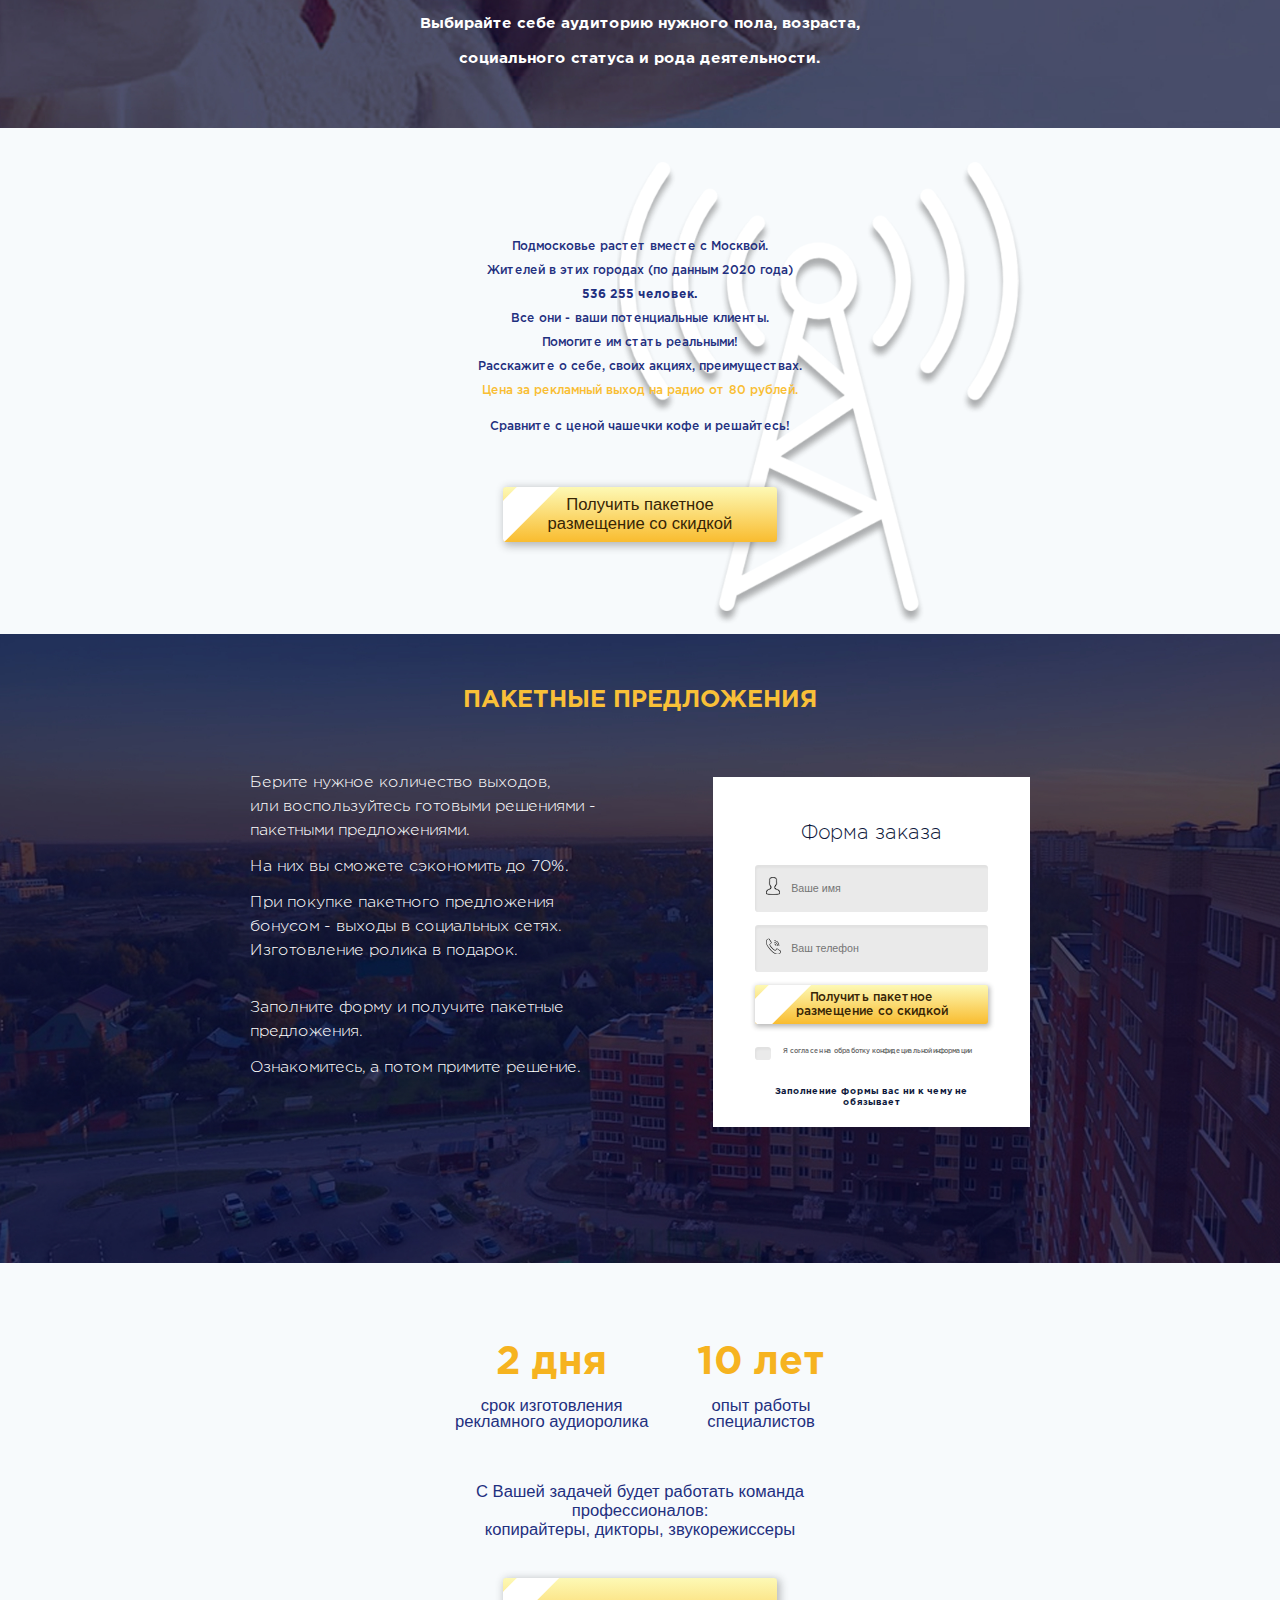
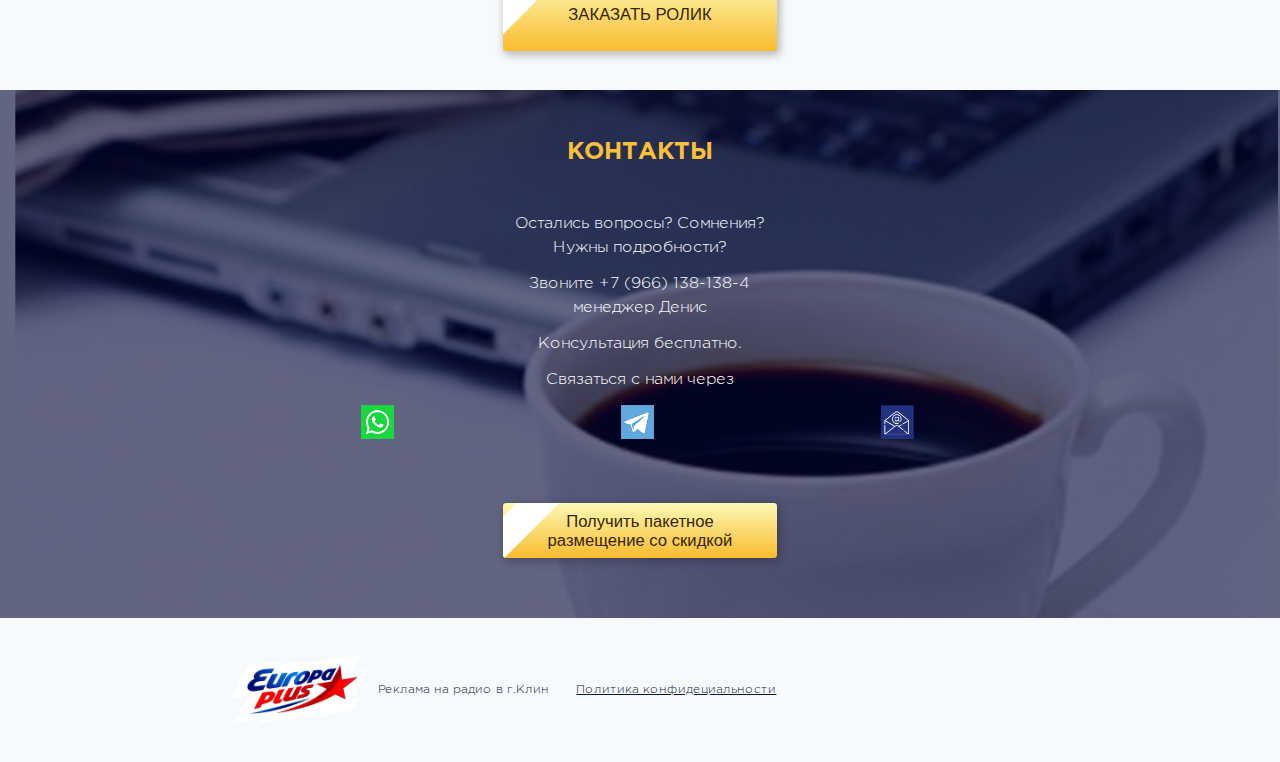
==== commit cfe206d6: "d5" ====
--- a/index.htm
+++ b/index.htm
@@ -83,13 +83,13 @@
                     <a href="send/index.htm" target="_blank" class="image">
                         <i style="color:#1BD741; font-size:36px;" class="fab fa-whatsapp"></i>    
                     </a>
-                    <a href="https://telegram.me/AlenkaGordeeva" target="_blank" class="image">
+                    <a href="https://telegram.me/amohonf" target="_blank" class="image">
                         <i style="color:#61A8DE; font-size:36px" class="fab fa-telegram"></i>
                     </a>
-                    <a href="viber://chat?number=%2B79015167884" target="_blank" class="image desktop-display-none">
+                    <a href="" target="_blank" class="image desktop-display-none">
                         <i style="color:#7D3DAF;font-size: 36px;" class="fab fa-viber"></i>
                     </a>
-                    <a href="mailto:alena1981tv@gmail.com" target="_blank" class="image">
+                    <a href="mailto:kam.dena@yandex.ru" target="_blank" class="image">
                         <i style="font-size:36px;"class="fas fa-at"></i>
 
                     </a>
@@ -351,17 +351,17 @@
 
                 Связаться с нами через
             </div>
-            <div class="messengers-wrap">
+            <div class="messengers-wrap" id="footermessage">
                 <a href="send/index.htm" target="_blank" class="image">
                     <img src="assets/site-files/img/header/whatsapp.svg" alt="">
                 </a>
-                <a href="https://telegram.me/AlenkaGordeeva" target="_blank" class="image">
+                <a href="https://telegram.me/amohonf" target="_blank" class="image">
                     <img src="assets/site-files/img/header/telegram.svg" alt="">
                 </a>
-                <a href="viber://chat?number=%2B79015167884" target="_blank" class="image">
+                <a href="" target="_blank" class="image desktop-display-none">
                     <img src="assets/site-files/img/header/viber.svg" alt="">
                 </a>
-                <a href="mailto:alena1981tv@gmail.com" class="image">
+                <a href="mailto:kam.dena@yandex.ru" class="image">
                     <img src="assets/site-files/img/header/mail.png" alt="">
                 </a>
             </div>
